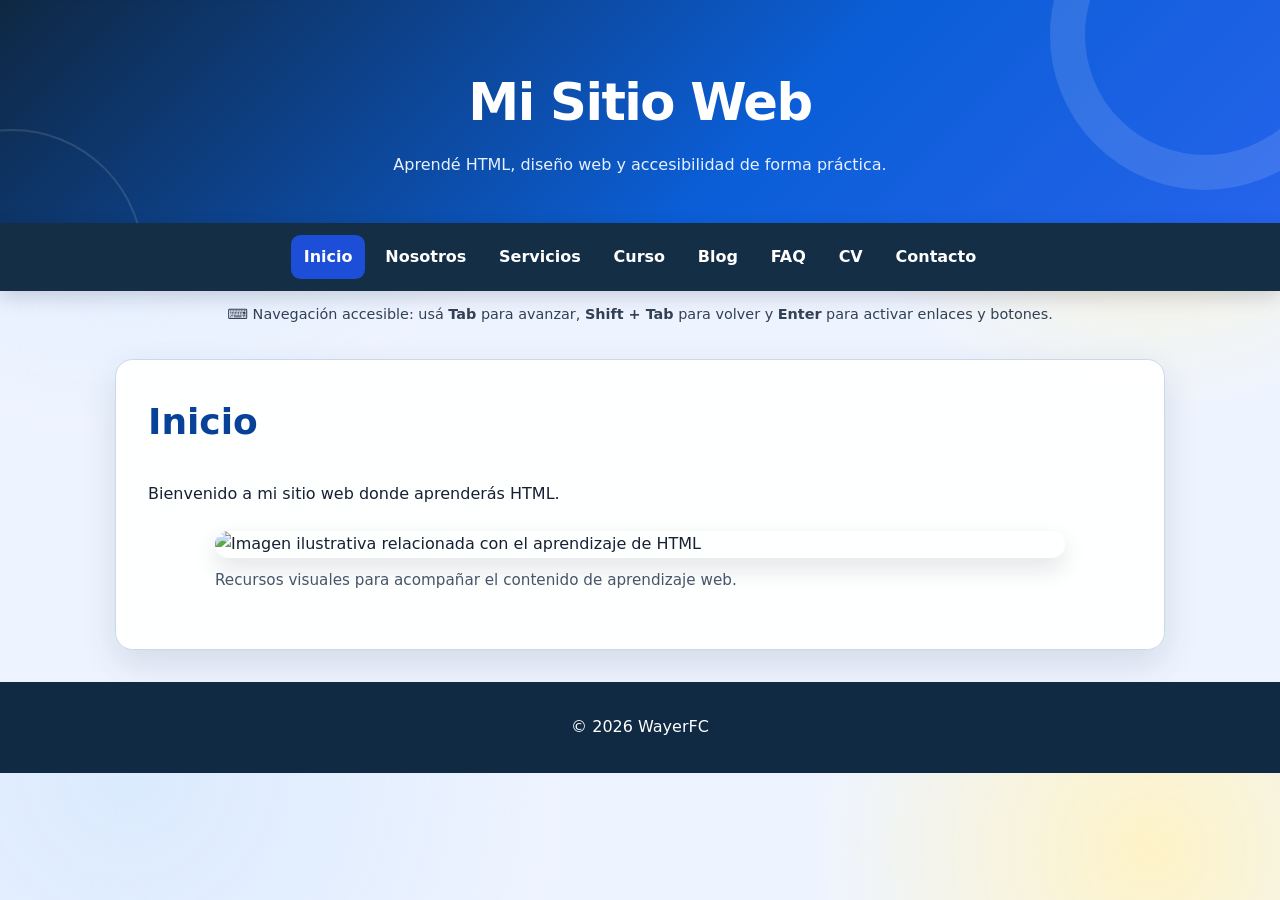
==== index.html @ 1f74ec36 "Add files via upload" ====
<!DOCTYPE html>
<html lang="es">
<head>
<meta charset="UTF-8">
<meta name="viewport" content="width=device-width, initial-scale=1.0">
<title>Inicio | Mi Sitio Web</title>
<link rel="stylesheet" href="styles.css">
</head>
<body>
<a class="skip-link" href="#contenido-principal">Saltar al contenido principal</a>
<header class="site-header"><h1>Mi Sitio Web</h1><p class="site-subtitle">Aprendé HTML, diseño web y accesibilidad de forma práctica.</p></header>
<nav class="site-nav" aria-label="Navegación principal">
<ul>
<li><a href="index.html" aria-current="page">Inicio</a></li>
<li><a href="nosotros.html">Nosotros</a></li>
<li><a href="servicios.html">Servicios</a></li>
<li><a href="curso.html">Curso</a></li>
<li><a href="blog.html">Blog</a></li>
<li><a href="faq.html">FAQ</a></li>
<li><a href="cv.html">CV</a></li>
<li><a href="contacto.html">Contacto</a></li>
</ul>
</nav>
<p class="keyboard-hint">⌨️ Navegación accesible: usá <strong>Tab</strong> para avanzar, <strong>Shift + Tab</strong> para volver y <strong>Enter</strong> para activar enlaces y botones.</p>
<main id="contenido-principal">
<section class="content-card" aria-labelledby="titulo-inicio">
<h2 id="titulo-inicio">Inicio</h2>
<p>Bienvenido a mi sitio web donde aprenderás HTML.</p>
<figure>
<img src="https://picsum.photos/400/250" alt="Imagen ilustrativa relacionada con el aprendizaje de HTML">
<figcaption>Recursos visuales para acompañar el contenido de aprendizaje web.</figcaption>
</figure>
</section>
</main>
<footer class="site-footer"><p>© 2026 WayerFC</p></footer>
</body>
</html>
---- styles.css ----
/* =========================================================
   Mi Sitio Web - Hoja de estilos principal
   Accesibilidad: foco visible, contraste AA y responsive
   ========================================================= */

:root {
  --bg: #eef4ff;
  --surface: #ffffff;
  --surface-soft: #f8fbff;
  --ink: #172033;
  --muted: #475569;
  --primary: #0b5ed7;
  --primary-dark: #084298;
  --nav: #102a43;
  --nav-hover: #1d4ed8;
  --accent: #f59e0b;
  --border: #cbd8e8;
  --focus: #b45309;
  --shadow: 0 14px 35px rgba(15, 42, 67, 0.12);
  --radius: 1.1rem;
}

* { box-sizing: border-box; }

html {
  scroll-behavior: smooth;
  scroll-padding-top: 5rem;
}

body {
  margin: 0;
  font-family: Inter, ui-sans-serif, system-ui, -apple-system, BlinkMacSystemFont, "Segoe UI", Arial, sans-serif;
  color: var(--ink);
  background:
    radial-gradient(circle at 10% 0%, #dbeafe 0, transparent 32%),
    radial-gradient(circle at 90% 10%, #fef3c7 0, transparent 25%),
    var(--bg);
  line-height: 1.65;
}

/* Accesibilidad: enlace visible al recibir foco con Tab */
.skip-link {
  position: fixed;
  left: 1rem;
  top: -100px;
  z-index: 2000;
  background: #fff;
  color: var(--primary-dark);
  padding: 0.75rem 1rem;
  border: 3px solid var(--focus);
  border-radius: 0.75rem;
  font-weight: 800;
  box-shadow: var(--shadow);
}

.skip-link:focus { top: 1rem; }

.site-header {
  position: relative;
  overflow: hidden;
  padding: 3.75rem 1.25rem 2.75rem;
  color: #fff;
  text-align: center;
  background: linear-gradient(135deg, #0f2742 0%, #0b5ed7 60%, #2563eb 100%);
}

.site-header::before,
.site-header::after {
  content: "";
  position: absolute;
  border: 2px solid rgba(255, 255, 255, 0.12);
  border-radius: 50%;
  pointer-events: none;
}

.site-header::before {
  width: 260px;
  height: 260px;
  left: -120px;
  bottom: -170px;
}

.site-header::after {
  width: 240px;
  height: 240px;
  right: -80px;
  top: -120px;
  border-width: 35px;
}

.site-header h1 {
  position: relative;
  z-index: 1;
  margin: 0;
  font-size: clamp(2rem, 5vw, 3.2rem);
  letter-spacing: -0.03em;
}

.site-subtitle {
  position: relative;
  z-index: 1;
  max-width: 700px;
  margin: 0.5rem auto 0;
  color: #e8f1ff;
}

.site-nav {
  position: sticky;
  top: 0;
  z-index: 1000;
  padding: 0.75rem 1rem;
  background: rgba(16, 42, 67, 0.98);
  box-shadow: 0 6px 18px rgba(15, 23, 42, 0.16);
  backdrop-filter: blur(8px);
}

.site-nav ul {
  display: flex;
  flex-wrap: wrap;
  gap: 0.45rem;
  justify-content: center;
  max-width: 1200px;
  margin: 0 auto;
  padding: 0;
  list-style: none;
}

.site-nav a {
  display: inline-block;
  color: #fff;
  padding: 0.55rem 0.8rem;
  border-radius: 0.6rem;
  font-weight: 750;
  text-decoration: none;
  transition: background 0.18s ease, transform 0.18s ease;
}

.site-nav a:hover,
.site-nav a[aria-current="page"] {
  background: var(--nav-hover);
}

.site-nav a:hover { transform: translateY(-1px); }

.site-nav a:focus-visible {
  outline: 3px solid #fff;
  outline-offset: 3px;
}

.keyboard-hint {
  max-width: 1000px;
  margin: 0.75rem auto 0;
  padding: 0 1rem;
  color: #334155;
  text-align: center;
  font-size: 0.9rem;
}

main {
  width: min(1050px, calc(100% - 2rem));
  margin: 2rem auto;
}

.content-card {
  margin: 0 0 1.5rem;
  padding: clamp(1.25rem, 3vw, 2rem);
  background: rgba(255, 255, 255, 0.97);
  border: 1px solid var(--border);
  border-radius: var(--radius);
  box-shadow: var(--shadow);
}

.content-card > h2 {
  margin-top: 0;
  color: var(--primary-dark);
  font-size: clamp(1.65rem, 4vw, 2.25rem);
}

.content-card h3 {
  margin-top: 1.5rem;
  color: #183b56;
}

.content-card a {
  color: var(--primary-dark);
  font-weight: 700;
}

.content-card a:hover { color: #063b7a; }

article {
  margin: 1rem 0;
  padding: 1rem 1.15rem;
  background: var(--surface-soft);
  border-left: 5px solid var(--accent);
  border-radius: 0.75rem;
}

figure {
  max-width: 850px;
  margin: 1.5rem auto;
}

img {
  display: block;
  max-width: 100%;
  height: auto;
  border-radius: 1rem;
  box-shadow: 0 10px 24px rgba(15, 23, 42, 0.12);
}

figcaption {
  margin-top: 0.65rem;
  color: var(--muted);
  font-size: 0.95rem;
}

.site-footer {
  padding: 2rem 1rem;
  color: #fff;
  text-align: center;
  background: var(--nav);
}

.site-footer p { margin: 0; }

/* Foco global: permite identificar el elemento activo al usar Tab */
:focus-visible {
  outline: 3px solid var(--focus);
  outline-offset: 4px;
}

video,
iframe {
  width: 100%;
  max-width: 100%;
  border: 0;
  border-radius: 1rem;
  box-shadow: var(--shadow);
}

.video-wrapper {
  max-width: 800px;
  margin: 1rem auto;
}

form { max-width: 800px; }

.form-group { margin: 0 0 1.1rem; }

label {
  display: block;
  margin-bottom: 0.45rem;
  font-weight: 800;
}

input,
textarea,
select {
  width: 100%;
  margin: 0;
  padding: 0.8rem 0.9rem;
  color: var(--ink);
  background: #fff;
  border: 2px solid #64748b;
  border-radius: 0.65rem;
  font: inherit;
}

input:focus-visible,
textarea:focus-visible,
select:focus-visible {
  outline: 3px solid var(--focus);
  outline-offset: 2px;
  border-color: var(--primary);
}

.checkbox-label {
  display: flex;
  align-items: flex-start;
  gap: 0.6rem;
}

.checkbox-label input {
  width: auto;
  margin-top: 0.35rem;
}

button {
  margin: 0.25rem 0.5rem 0.25rem 0;
  padding: 0.75rem 1.25rem;
  color: #fff;
  background: var(--primary);
  border: 2px solid var(--primary-dark);
  border-radius: 0.65rem;
  font: inherit;
  font-weight: 800;
  cursor: pointer;
}

button:hover { background: var(--primary-dark); }

button:focus-visible {
  outline: 3px solid var(--focus);
  outline-offset: 3px;
}

@media (max-width: 700px) {
  main {
    width: min(100% - 1rem, 1050px);
    margin: 1rem auto;
  }

  .site-header { padding: 2.5rem 1rem 2rem; }

  .site-nav ul {
    flex-direction: column;
    align-items: stretch;
  }

  .site-nav a { text-align: center; }
}

@media (prefers-reduced-motion: reduce) {
  html { scroll-behavior: auto; }

  *,
  *::before,
  *::after {
    transition: none !important;
    animation: none !important;
  }
}
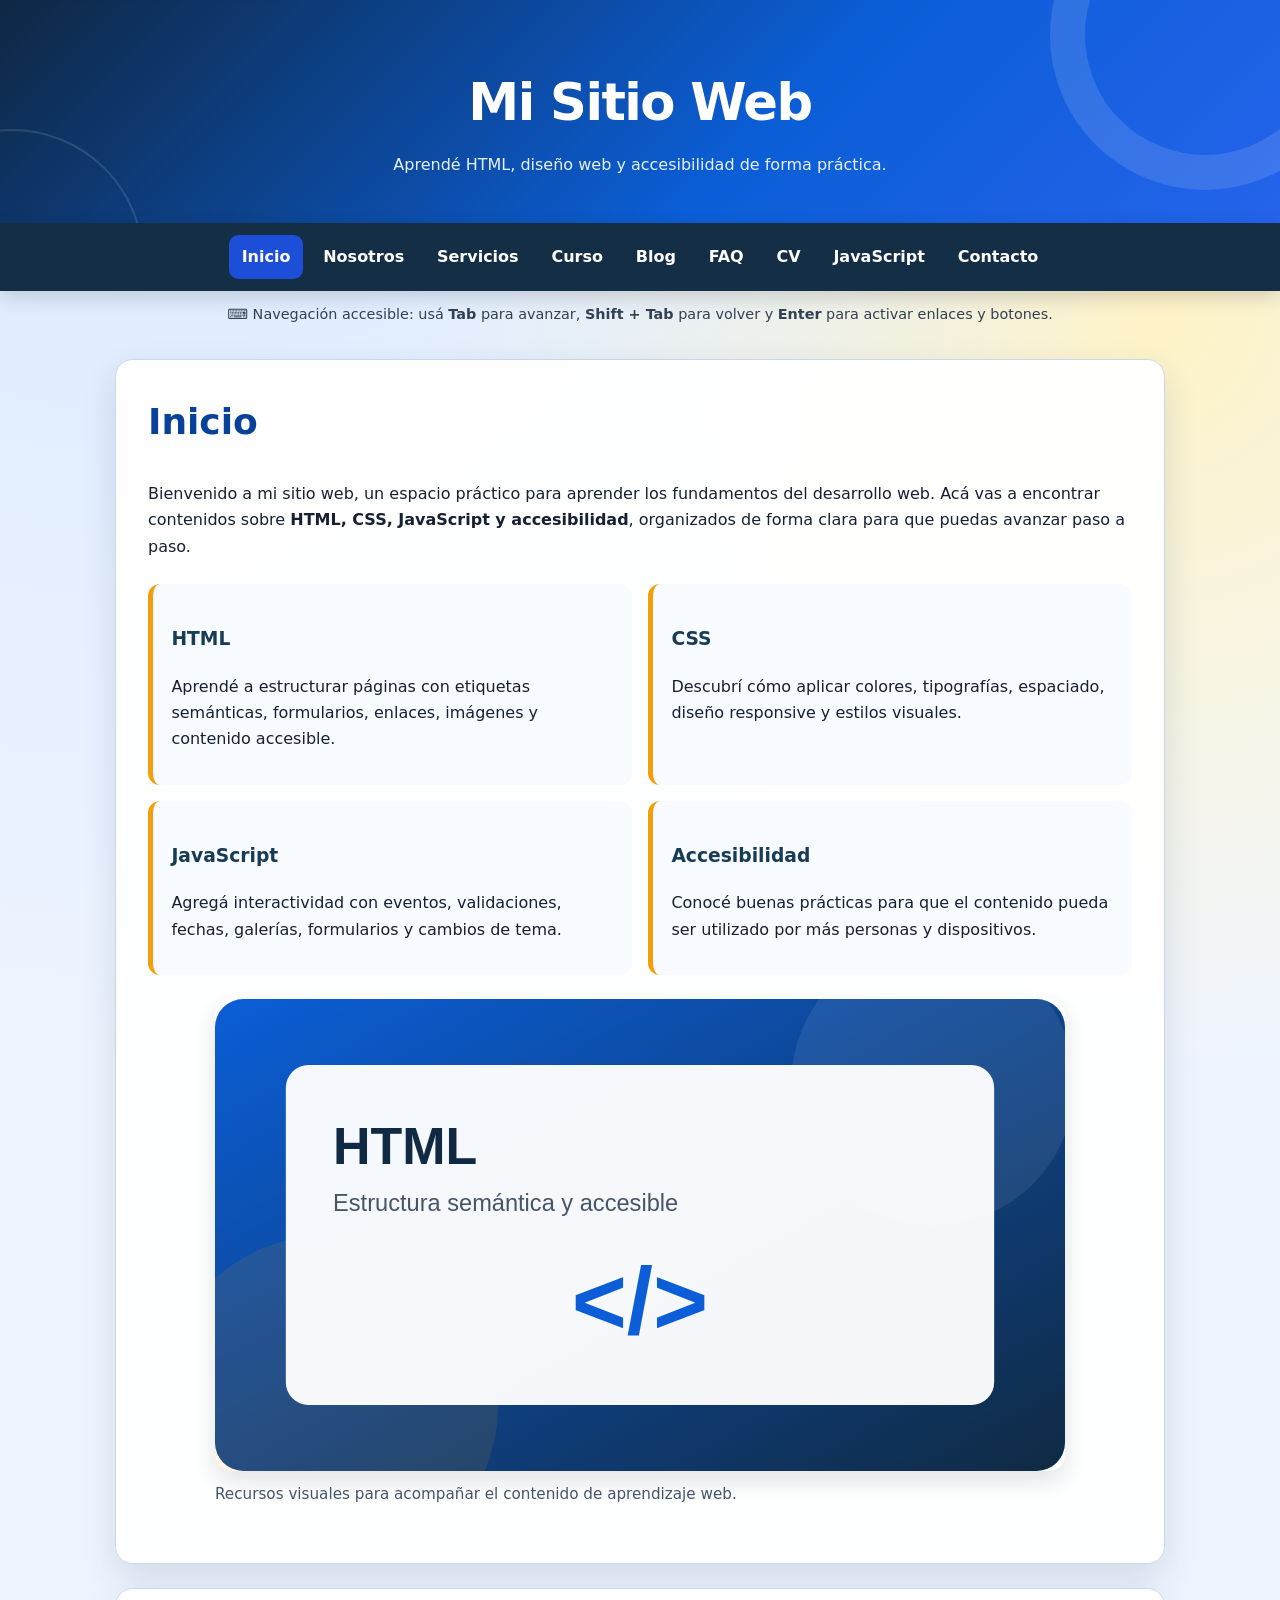
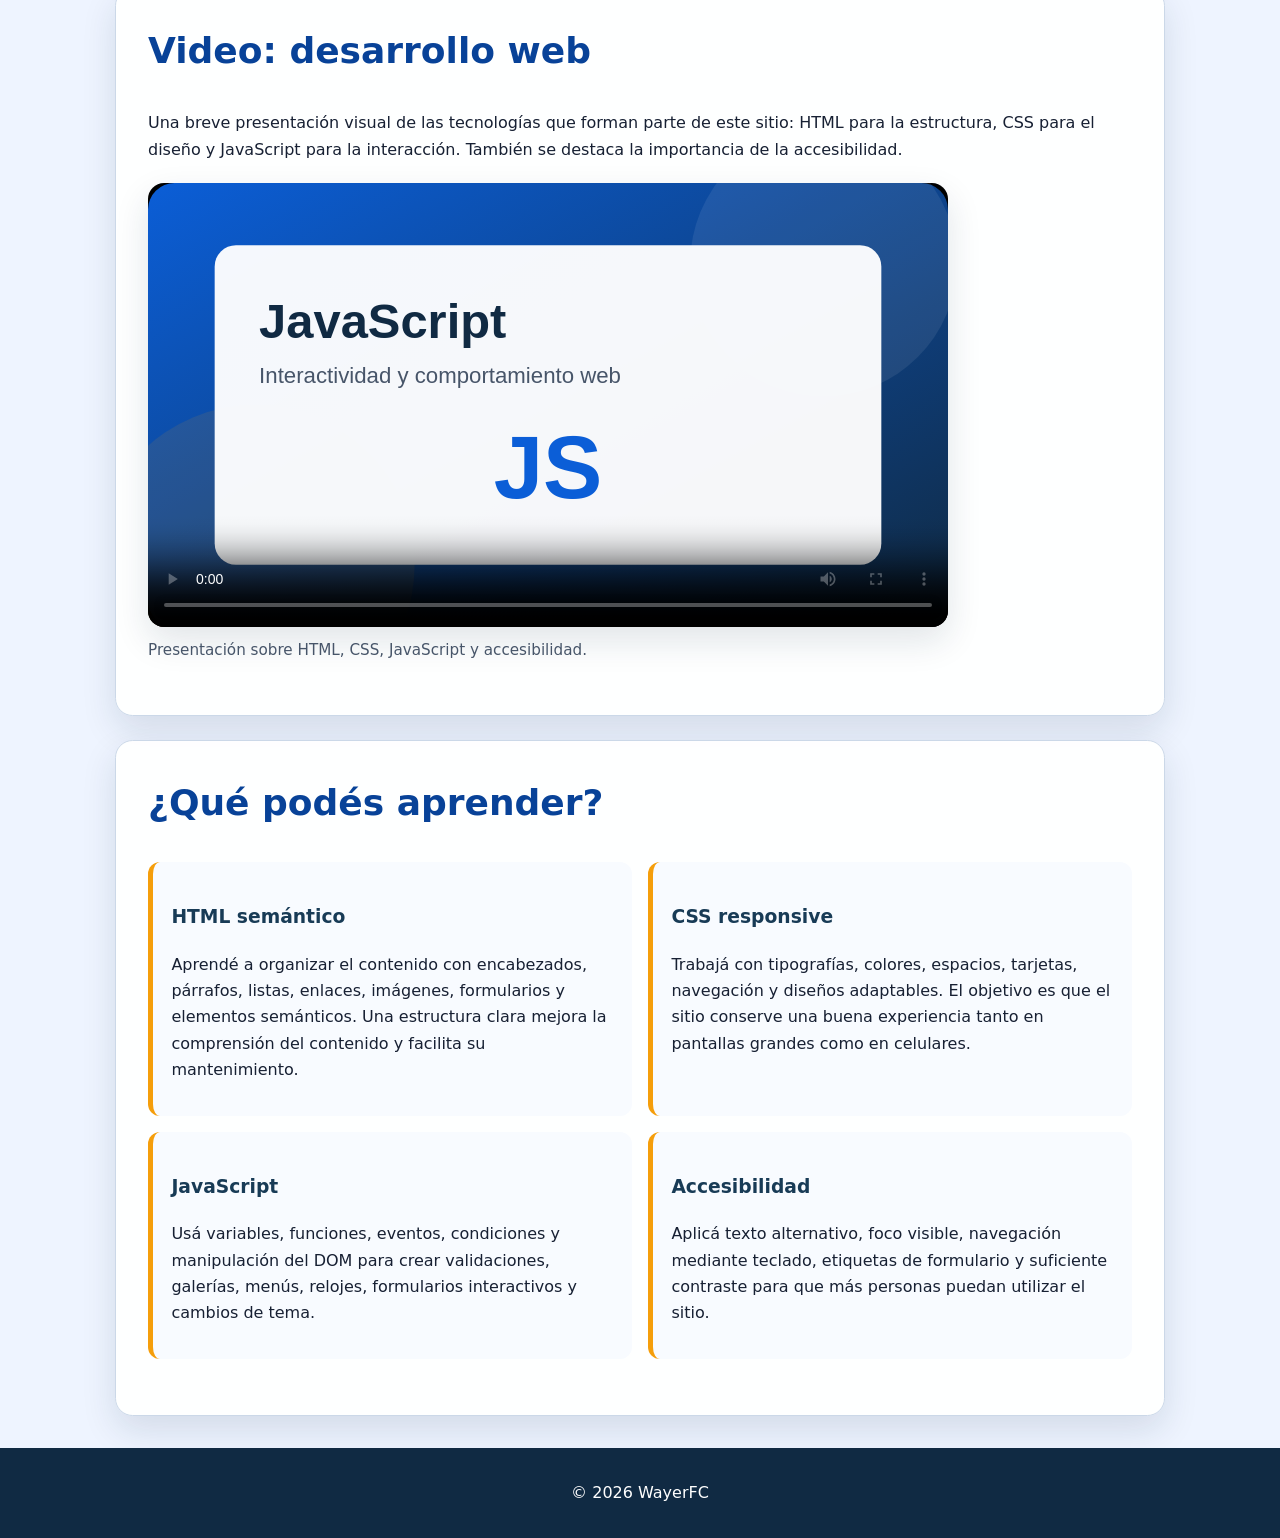
==== commit 0f2bff23: "Add files via upload" ====
--- a/index.html
+++ b/index.html
@@ -18,18 +18,33 @@
 <li><a href="blog.html">Blog</a></li>
 <li><a href="faq.html">FAQ</a></li>
 <li><a href="cv.html">CV</a></li>
-<li><a href="contacto.html">Contacto</a></li>
+<li><a href="javascript.html">JavaScript</a></li><li><a href="contacto.html">Contacto</a></li>
 </ul>
 </nav>
 <p class="keyboard-hint">⌨️ Navegación accesible: usá <strong>Tab</strong> para avanzar, <strong>Shift + Tab</strong> para volver y <strong>Enter</strong> para activar enlaces y botones.</p>
 <main id="contenido-principal">
 <section class="content-card" aria-labelledby="titulo-inicio">
 <h2 id="titulo-inicio">Inicio</h2>
-<p>Bienvenido a mi sitio web donde aprenderás HTML.</p>
+<p>Bienvenido a mi sitio web, un espacio práctico para aprender los fundamentos del desarrollo web. Acá vas a encontrar contenidos sobre <strong>HTML, CSS, JavaScript y accesibilidad</strong>, organizados de forma clara para que puedas avanzar paso a paso.</p>
+<div class="info-grid"><article><h3>HTML</h3><p>Aprendé a estructurar páginas con etiquetas semánticas, formularios, enlaces, imágenes y contenido accesible.</p></article><article><h3>CSS</h3><p>Descubrí cómo aplicar colores, tipografías, espaciado, diseño responsive y estilos visuales.</p></article><article><h3>JavaScript</h3><p>Agregá interactividad con eventos, validaciones, fechas, galerías, formularios y cambios de tema.</p></article><article><h3>Accesibilidad</h3><p>Conocé buenas prácticas para que el contenido pueda ser utilizado por más personas y dispositivos.</p></article></div>
 <figure>
-<img src="https://picsum.photos/400/250" alt="Imagen ilustrativa relacionada con el aprendizaje de HTML">
+<img src="assets/html.svg" alt="Imagen ilustrativa relacionada con el aprendizaje de HTML">
 <figcaption>Recursos visuales para acompañar el contenido de aprendizaje web.</figcaption>
 </figure>
+</section>
+<section class="content-card" aria-labelledby="video-presentacion">
+<h2 id="video-presentacion">Video: desarrollo web</h2>
+<p>Una breve presentación visual de las tecnologías que forman parte de este sitio: HTML para la estructura, CSS para el diseño y JavaScript para la interacción. También se destaca la importancia de la accesibilidad.</p>
+<figure class="video-wrapper"><video controls preload="metadata" poster="assets/javascript.svg"><source src="assets/desarrollo-web.mp4" type="video/mp4">Tu navegador no puede reproducir este video.</video><figcaption>Presentación sobre HTML, CSS, JavaScript y accesibilidad.</figcaption></figure>
+</section>
+<section class="content-card">
+<h2>¿Qué podés aprender?</h2>
+<div class="info-grid">
+<article><h3>HTML semántico</h3><p>Aprendé a organizar el contenido con encabezados, párrafos, listas, enlaces, imágenes, formularios y elementos semánticos. Una estructura clara mejora la comprensión del contenido y facilita su mantenimiento.</p></article>
+<article><h3>CSS responsive</h3><p>Trabajá con tipografías, colores, espacios, tarjetas, navegación y diseños adaptables. El objetivo es que el sitio conserve una buena experiencia tanto en pantallas grandes como en celulares.</p></article>
+<article><h3>JavaScript</h3><p>Usá variables, funciones, eventos, condiciones y manipulación del DOM para crear validaciones, galerías, menús, relojes, formularios interactivos y cambios de tema.</p></article>
+<article><h3>Accesibilidad</h3><p>Aplicá texto alternativo, foco visible, navegación mediante teclado, etiquetas de formulario y suficiente contraste para que más personas puedan utilizar el sitio.</p></article>
+</div>
 </section>
 </main>
 <footer class="site-footer"><p>© 2026 WayerFC</p></footer>
--- a/styles.css
+++ b/styles.css
@@ -331,3 +331,27 @@
     animation: none !important;
   }
 }
+
+/* Componentes interactivos y contenido ampliado */
+.info-grid{display:grid;grid-template-columns:repeat(2,minmax(0,1fr));gap:1rem;margin:1.5rem 0}
+.info-grid article{margin:0}
+.form-error{display:block;color:#b91c1c;font-weight:700;min-height:1.4rem}
+.success-message{color:#166534;font-weight:800}
+.interactive-panel{display:none;margin-top:1rem;padding:1rem;background:#eaf2ff;border:1px solid var(--border);border-radius:.8rem}
+.interactive-panel.visible{display:block}
+.js-gallery{text-align:center}
+.js-gallery>img:first-child{width:100%;max-width:760px;height:360px;object-fit:cover}
+.gallery-thumbs{display:flex;gap:.6rem;justify-content:center;flex-wrap:wrap;margin:1rem 0}
+.gallery-thumbs button{padding:.25rem;background:#fff;border:2px solid var(--border)}
+.gallery-thumbs img{width:100px;height:65px;object-fit:cover;box-shadow:none}
+.expanded-image{display:none;width:100%;max-width:760px;margin:1rem auto}
+.summary-box{margin-top:1rem;padding:1rem;background:var(--surface-soft);border:1px solid var(--border);border-radius:.8rem}
+body.dark-mode{--bg:#111827;--surface:#1f2937;--surface-soft:#374151;--ink:#f3f4f6;--muted:#d1d5db;--border:#64748b;background:#111827;color:#f3f4f6}
+body.dark-mode .content-card{background:#1f2937}
+body.dark-mode .keyboard-hint{color:#e5e7eb}
+body.dark-mode input,body.dark-mode textarea,body.dark-mode select{background:#374151;color:#fff}
+body.dark-mode .interactive-panel{background:#374151}
+.video-wrapper iframe{aspect-ratio:16/9;height:auto}
+@media(max-width:700px){.info-grid{grid-template-columns:1fr}.js-gallery>img:first-child{height:260px}}
+
+.video-wrapper{margin:1.25rem 0}.video-wrapper video{display:block;width:100%;max-width:900px;border-radius:1rem;box-shadow:var(--shadow);background:#000}.video-wrapper iframe{display:block;width:100%;min-height:420px;border:0;border-radius:1rem}
